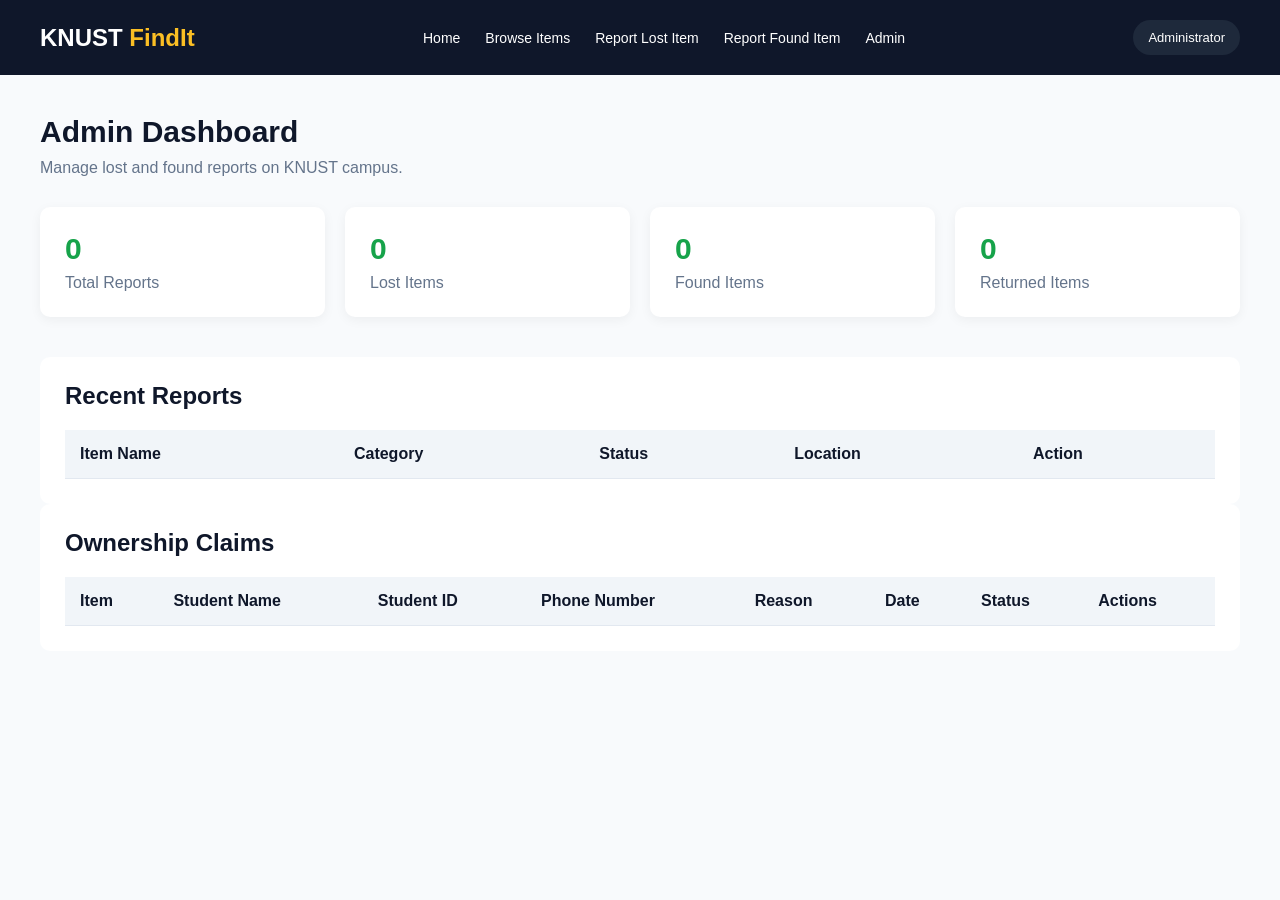
==== admin.html @ b7f8a2bb "Initial commit - KNUST FindIt" ====
<!doctype html>
<html lang="en">
  <head>
    <meta charset="UTF-8" />
    <meta name="viewport" content="width=device-width, initial-scale=1.0" />

    <title>Admin Dashboard | KNUST FindIt</title>

    <link rel="stylesheet" href="style.css" />
  </head>

  <body>
    <!-- Navigation -->

    <header>
      <div class="logo">KNUST <span>FindIt</span></div>

      <nav>
        <a href="index1.html">Home</a>
        <a href="browse.html">Browse Items</a>
        <a href="index1.html?type=lost#reportSection">Report Lost Item</a>
        <a href="index1.html?type=found#reportSection">Report Found Item</a>
        <a href="admin.html">Admin</a>
      </nav>
      <div class="user">Administrator</div>
    </header>

    <!-- Dashboard -->

    <main class="admin-dashboard">
      <div class="admin-heading">
        <h1>Admin Dashboard</h1>
        <p>Manage lost and found reports on KNUST campus.</p>
      </div>

      <!-- Statistics -->

      <section class="admin-stats">
        <div class="admin-card">
          <h2 id="totalReports">0</h2>
          <p>Total Reports</p>
        </div>

        <div class="admin-card">
          <h2 id="lostReports">0</h2>
          <p>Lost Items</p>
        </div>

        <div class="admin-card">
          <h2 id="foundReports">0</h2>
          <p>Found Items</p>
        </div>

        <div class="admin-card">
          <h2 id="returnedReports">0</h2>
          <p>Returned Items</p>
        </div>
      </section>

      <!-- Reports Table -->

      <section class="admin-reports">
        <h2>Recent Reports</h2>

        <div class="table-container">
          <table>
            <thead>
              <tr>
                <th>Item Name</th>
                <th>Category</th>
                <th>Status</th>
                <th>Location</th>
                <th>Action</th>
              </tr>
            </thead>

            <tbody id="reportsTable"></tbody>
          </table>
        </div>
      </section>
      <!-- Ownership Claims -->

      <section class="admin-reports">
        <h2>Ownership Claims</h2>

        <div class="table-container">
          <table>
            <thead>
              <tr>
                <th>Item</th>
                <th>Student Name</th>
                <th>Student ID</th>
                <th>Phone Number</th>
                <th>Reason</th>
                <th>Date</th>
                <th>Status</th>
                <th>Actions</th>
              </tr>
            </thead>

            <tbody id="claimsTable"></tbody>
          </table>
        </div>
      </section>
    </main>

    <script src="admin.js"></script>
  </body>
</html>
---- style.css ----
/* General Styling */

* {
    margin: 0;
    padding: 0;
    box-sizing: border-box;
}

body {
    font-family: Arial, sans-serif;
    background-color: #F8FAFC;
    color: #0F172A;
}


/* Navigation Bar */

header {
    background-color: #0F172A;
    color: white;

    display: flex;
    justify-content: space-between;
    align-items: center;

    padding: 20px 40px;
}


/* Logo */

.logo {
    font-size: 24px;
    font-weight: bold;
}

.logo span {
    color: #FBBF24;
}


/* Navigation Links */

nav {
    display: flex;
    gap: 25px;
}

nav a {
    color: white;
    text-decoration: none;
    font-size: 14px;
}

nav a:hover {
    color: #FBBF24;
}


/* User */

.user {
    background-color: #1E293B;
    padding: 10px 15px;
    border-radius: 20px;
    font-size: 13px;
}

/* Hero Section */

.hero {
    background-color: #ECFDF5;

    margin: 40px;
    padding: 60px 40px;

    border-radius: 20px;

    text-align: center;
}


/* Subtitle */

.subtitle {
    color: #047857;
    font-size: 13px;
    font-weight: bold;
    letter-spacing: 2px;

    margin-bottom: 20px;
}


/* Main Heading */

.hero h1 {
    font-size: 42px;
    line-height: 1.3;

    margin-bottom: 20px;
}

.hero h1 span {
    color: #047857;
}


/* Description */

.description {
    color: #475569;
    font-size: 16px;

    max-width: 650px;
    margin: 0 auto 25px;
}


/* Search Box */

.search-box {
    display: flex;
    justify-content: center;
    gap: 10px;

    max-width: 650px;
    margin: 0 auto 25px;
}

.search-box input {
    flex: 1;
    padding: 15px;

    border: 1px solid #CBD5E1;
    border-radius: 10px;

    font-size: 14px;
}

.search-box button {
    background-color: #047857;
    color: white;

    border: none;
    border-radius: 10px;

    padding: 15px 25px;

    cursor: pointer;
}


/* Hero Buttons */

.hero-buttons {
    display: flex;
    justify-content: center;
    gap: 15px;
}

.hero-buttons button {
    padding: 14px 25px;

    border: none;
    border-radius: 10px;

    font-size: 14px;
    font-weight: bold;

    cursor: pointer;
}

.lost-btn {
    background-color: #D97706;
    color: white;
}

.found-btn {
    background-color: #047857;
    color: white;
}

/* Statistics Section */

.statistics {
    display: grid;

    grid-template-columns: repeat(4, 1fr);

    gap: 20px;

    margin: 30px 40px;
}


.stat-card {
    background-color: white;

    padding: 25px;

    border: 1px solid #E2E8F0;

    border-radius: 12px;

    text-align: center;
}


.stat-card h2 {
    font-size: 32px;

    color: #047857;

    margin-bottom: 8px;
}


.stat-card p {
    color: #475569;

    font-size: 14px;
}

/* BROWSE ITEMS PAGE */

.browse-section {
    padding: 40px;
}

/* Page Heading */

.browse-heading {
    text-align: center;
    margin-bottom: 35px;
}

.browse-heading h1 {
    font-size: 32px;
    margin-bottom: 12px;
    color: #0F172A;
}

.browse-heading p {
    color: #64748B;
    font-size: 15px;
}

/* Search Bar */

.browse-search {
    display: flex;
    max-width: 700px;
    margin: 0 auto 30px;
    gap: 10px;
}

.browse-search input {
    flex: 1;
    padding: 15px;
    border: 1px solid #CBD5E1;
    border-radius: 8px;
    font-size: 14px;
    outline: none;
}

.browse-search input:focus {
    border-color: #16A34A;
}

.browse-search button {
    padding: 15px 25px;
    background-color: #16A34A;
    color: white;
    border: none;
    border-radius: 8px;
    cursor: pointer;
}

.browse-search button:hover {
    background-color: #15803D;
}

/* Filter Section */

.filter-section {
    display: flex;
    justify-content: center;
    gap: 25px;
    margin-bottom: 45px;
}

.filter-group {
    display: flex;
    flex-direction: column;
    gap: 8px;
}

.filter-group label {
    font-size: 14px;
    font-weight: bold;
}

.filter-group select {
    padding: 12px;
    width: 200px;
    border: 1px solid #CBD5E1;
    border-radius: 8px;
    background-color: white;
}

/* Browse Items */

.browse-items h2 {
    font-size: 23px;
    margin-bottom: 25px;
}

.browse-items-container {
    display: grid;
    grid-template-columns: repeat(3, 1fr);
    gap: 25px;
}

/* Responsive Design */

@media (max-width: 768px) {

    .statistics {
        grid-template-columns: repeat(2, 1fr);
    }

    header {
        flex-direction: column;
        gap: 20px;
    }

    nav {
        flex-wrap: wrap;
        justify-content: center;
    }

    .hero {
        margin: 15px;
        padding: 35px 15px;
    }

    .hero h1 {
        font-size: 28px;
    }

    .search-box {
        flex-direction: column;
    }

    .hero-buttons {
        flex-direction: column;
    }
    .items-container {
    grid-template-columns: repeat(2, 1fr);
    }

     .recent-items {
    margin: 30px 15px;

    }

}

/* Recently Reported Items */

.recent-items {
    margin: 50px 40px;
}


/* Section Heading */

.section-heading {
    display: flex;
    justify-content: space-between;
    align-items: center;

    margin-bottom: 25px;
}

.section-heading h2 {
    font-size: 24px;
    margin-bottom: 5px;
}

.section-heading p {
    color: #64748B;
    font-size: 14px;
}

.section-heading a {
    color: #047857;
    text-decoration: none;
    font-weight: bold;
}


/* Items Container */

.items-container {
    display: grid;

    grid-template-columns: repeat(3, 1fr);

    gap: 20px;
}


/* Individual Item Card */

.item-card {
    background-color: white;

    border: 1px solid #E2E8F0;

    border-radius: 12px;

    overflow: hidden;
}


/* Item Image */

.item-image {
    height: 150px;

    background-color: #ECFDF5;

    display: flex;
    justify-content: center;
    align-items: center;

    font-size: 60px;
}

.item-image img {
    width: 100%;
    height: 100%;
    object-fit: contain;
    display: block;
    border-radius: 10px;
}


/* Item Details */

.item-details {
    padding: 20px;
}

.item-details h3 {
    margin: 12px 0;
    font-size: 17px;
}

.item-details p {
    color: #64748B;
    font-size: 13px;
    margin-bottom: 10px;
}


/* Status Labels */

.status {
    display: inline-block;

    padding: 5px 12px;

    border-radius: 20px;

    font-size: 11px;
    font-weight: bold;
}

.found {
    background-color: #D1FAE5;
    color: #065F46;
}

.lost {
    background-color: #FEE2E2;
    color: #991B1B;
}

.returned {
    background-color: #DCFCE7;
    color: #166534;
}


/* View Details Button */

.item-details button {
    background-color: #047857;
    color: white;

    border: none;
    border-radius: 8px;

    padding: 10px 15px;

    margin-top: 10px;

    cursor: pointer;
}

.item-details button:hover {
    background-color: #065F46;
}

/* Report Form */

.report-section {

    background-color: white;

    margin: 40px;

    padding: 30px;

    border-radius: 15px;

    border: 1px solid #E2E8F0;

    max-width: 700px;

    display: none;

}

.report-section h2 {

    font-size: 25px;

    margin-bottom: 10px;

}

.report-section p {

    color: #64748B;

    margin-bottom: 25px;

}


.form-group {

    margin-bottom: 20px;

}


.form-group label {

    display: block;

    margin-bottom: 8px;

    font-weight: bold;

}


.form-group input,
.form-group select,
.form-group textarea {

    width: 100%;

    padding: 12px;

    border: 1px solid #CBD5E1;

    border-radius: 8px;

    font-size: 14px;

}


.form-group textarea {

    height: 120px;

    resize: vertical;

}


.submit-btn {

    background-color: #047857;

    color: white;

    padding: 13px 25px;

    border: none;

    border-radius: 8px;

    cursor: pointer;

}

/* VIEW DETAILS BUTTON */

.view-details-btn {
    background-color: #0F172A;
    color: white;
    padding: 10px 18px;
    border: none;
    border-radius: 6px;
    margin-top: 15px;
    cursor: pointer;
    font-size: 13px;
}

.view-details-btn:hover {
    background-color: #16A34A;
}

.item-details-page {
    max-width: 800px;
    margin: 50px auto;
    padding: 30px;
}

.item-details-page h1 {
    margin-bottom: 25px;
}

/* CLAIM ITEM BUTTON */

.claim-btn {
    background-color: #16A34A;
    color: white;
    padding: 12px 22px;
    border: none;
    border-radius: 7px;
    margin: 15px 10px 0 0;
    cursor: pointer;
    font-size: 14px;
}

.claim-btn:hover {
    background-color: #15803D;
}

/* CLAIM FORM */

.claim-form {
    background-color: white;
    padding: 30px;
    margin-top: 30px;
    border-radius: 12px;
    box-shadow: 0 4px 15px rgba(0, 0, 0, 0.08);
    max-width: 650px;
}

.claim-form h2 {
    margin-bottom: 10px;
}

.claim-form p {
    color: #64748B;
    margin-bottom: 20px;
}

/* ADMIN DASHBOARD */

.admin-dashboard {
    padding: 40px;
}

.admin-heading {
    margin-bottom: 30px;
}

.admin-heading h1 {
    font-size: 30px;
    margin-bottom: 10px;
}

.admin-heading p {
    color: #64748B;
}

.admin-stats {
    display: grid;
    grid-template-columns: repeat(4, 1fr);
    gap: 20px;
    margin-bottom: 40px;
}

.admin-card {
    background-color: white;
    padding: 25px;
    border-radius: 10px;
    box-shadow: 0 3px 12px rgba(0,0,0,0.05);
}

.admin-card h2 {
    color: #16A34A;
    font-size: 30px;
    margin-bottom: 8px;
}

.admin-card p {
    color: #64748B;
}

.admin-reports {
    background-color: white;
    padding: 25px;
    border-radius: 10px;
}

.admin-reports h2 {
    margin-bottom: 20px;
}

.table-container {
    overflow-x: auto;
}

table {
    width: 100%;
    border-collapse: collapse;
}

th, td {
    padding: 15px;
    text-align: left;
    border-bottom: 1px solid #E2E8F0;
}

th {
    background-color: #F1F5F9;
}

.delete-btn {
    background-color: #DC2626;
    color: white;
    padding: 8px 14px;
    border: none;
    border-radius: 5px;
    cursor: pointer;
}
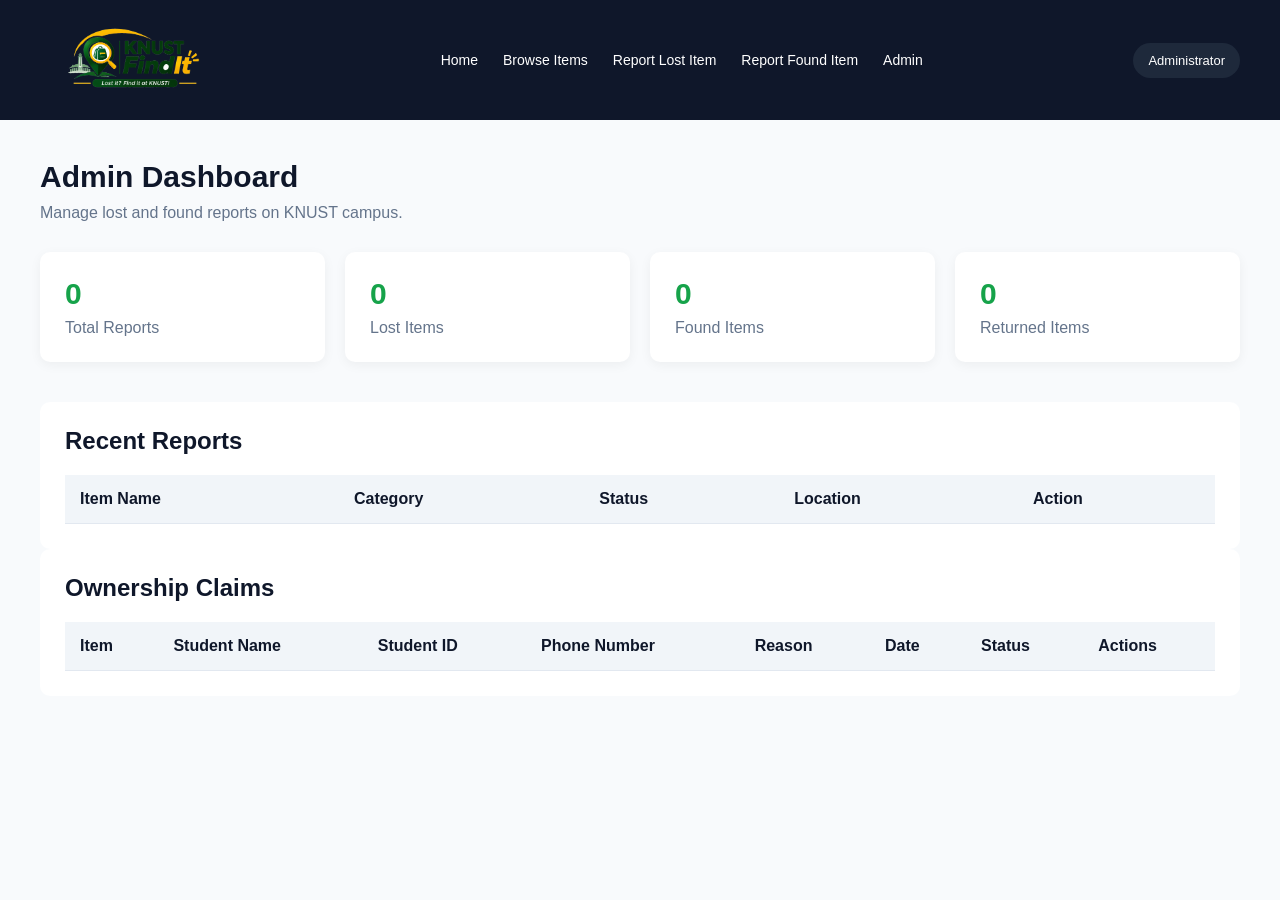
==== commit 5f3dcef4: "Updated browse.html , admin.html" ====
--- a/admin.html
+++ b/admin.html
@@ -13,7 +13,11 @@
     <!-- Navigation -->
 
     <header>
-      <div class="logo">KNUST <span>FindIt</span></div>
+      <div class="logo">
+        <a href="index1.html">
+          <img src="images/Capture 3.png" alt="KNUST FindIt" />
+        </a>
+      </div>
 
       <nav>
         <a href="index1.html">Home</a>
--- a/style.css
+++ b/style.css
@@ -755,4 +755,215 @@
     border: none;
     border-radius: 5px;
     cursor: pointer;
+}
+
+/*LOGO*/
+
+.logo {
+    display: flex;
+    align-items: center;
+}
+
+.logo a {
+    display: inline-block;
+}
+
+.logo img {
+    width: 190px;
+    height: 80px;
+    object-fit: contain;
+    display: block;
+}
+
+/* MOBILE RESPONSIVENESS */
+
+.menu-toggle {
+    display: none;
+    background: none;
+    border: none;
+    color: white;
+    font-size: 30px;
+    cursor: pointer;
+}
+
+/* MOBILE DEVICES */
+
+@media (max-width: 600px) {
+
+    /* Header */
+    header {
+        flex-direction: row;
+        flex-wrap: wrap;
+        justify-content: space-between;
+        align-items: center;
+        padding: 15px;
+        gap: 10px;
+    }
+
+    .logo {
+        margin-right: auto;
+    }
+
+    .logo img {
+        width: 150px;
+        height: 60px;
+    }
+
+    .menu-toggle {
+        display: block;
+        margin-left: auto;
+    }
+
+    nav {
+        display: none;
+        flex-direction: column;
+        align-items: center;
+        width: 100%;
+        gap: 20px;
+        padding: 20px 0;
+    }
+
+    nav.active {
+        display: flex;
+    }
+
+    nav a {
+    font-size: 13px;
+    }
+
+    .user {
+        width: 100%;
+        text-align: center;
+    }
+
+    /* Hero */
+    .hero {
+        margin: 15px;
+        padding: 35px 15px;
+    }
+
+    .hero h1 {
+        font-size: 27px;
+    }
+
+    .description {
+        font-size: 14px;
+    }
+
+    /* Search */
+    .search-box,
+    .browse-search {
+        flex-direction: column;
+        width: 100%;
+    }
+
+    .search-box button,
+    .browse-search button {
+        width: 100%;
+    }
+
+    /* Buttons */
+    .hero-buttons {
+        flex-direction: column;
+    }
+
+    .hero-buttons button {
+        width: 100%;
+    }
+
+    /* Statistics */
+    .statistics {
+        grid-template-columns: repeat(2, 1fr);
+        gap: 10px;
+        margin: 20px 15px;
+    }
+
+    .stat-card {
+        padding: 18px 10px;
+    }
+
+    .stat-card h2 {
+        font-size: 25px;
+    }
+
+    /* Recent Items */
+    .recent-items {
+        margin: 30px 15px;
+    }
+
+    .items-container {
+        grid-template-columns: 1fr;
+        gap: 20px;
+    }
+
+    .section-heading {
+        flex-direction: column;
+        align-items: flex-start;
+        gap: 12px;
+    }
+
+    /* Browse */
+    .browse-section {
+        padding: 20px 15px;
+    }
+
+    .browse-heading h1 {
+        font-size: 26px;
+    }
+
+    .filter-section {
+        flex-direction: column;
+        gap: 15px;
+    }
+
+    .filter-group select {
+        width: 100%;
+    }
+
+    .browse-items-container {
+        grid-template-columns: 1fr;
+    }
+
+    /* Forms */
+    .report-section {
+        margin: 20px 15px;
+        padding: 20px;
+    }
+
+    .item-details-page {
+        margin: 20px 15px;
+        padding: 15px;
+    }
+
+    .claim-form {
+        padding: 20px;
+    }
+
+    /* Admin */
+    .admin-dashboard {
+        padding: 20px 15px;
+    }
+
+    .admin-stats {
+        grid-template-columns: repeat(2, 1fr);
+        gap: 12px;
+    }
+
+    .admin-card {
+        padding: 15px;
+    }
+
+    .admin-card h2 {
+        font-size: 24px;
+    }
+
+    .admin-reports {
+        padding: 15px;
+    }
+
+    th, td {
+        padding: 10px;
+        font-size: 12px;
+    }
+
 }
